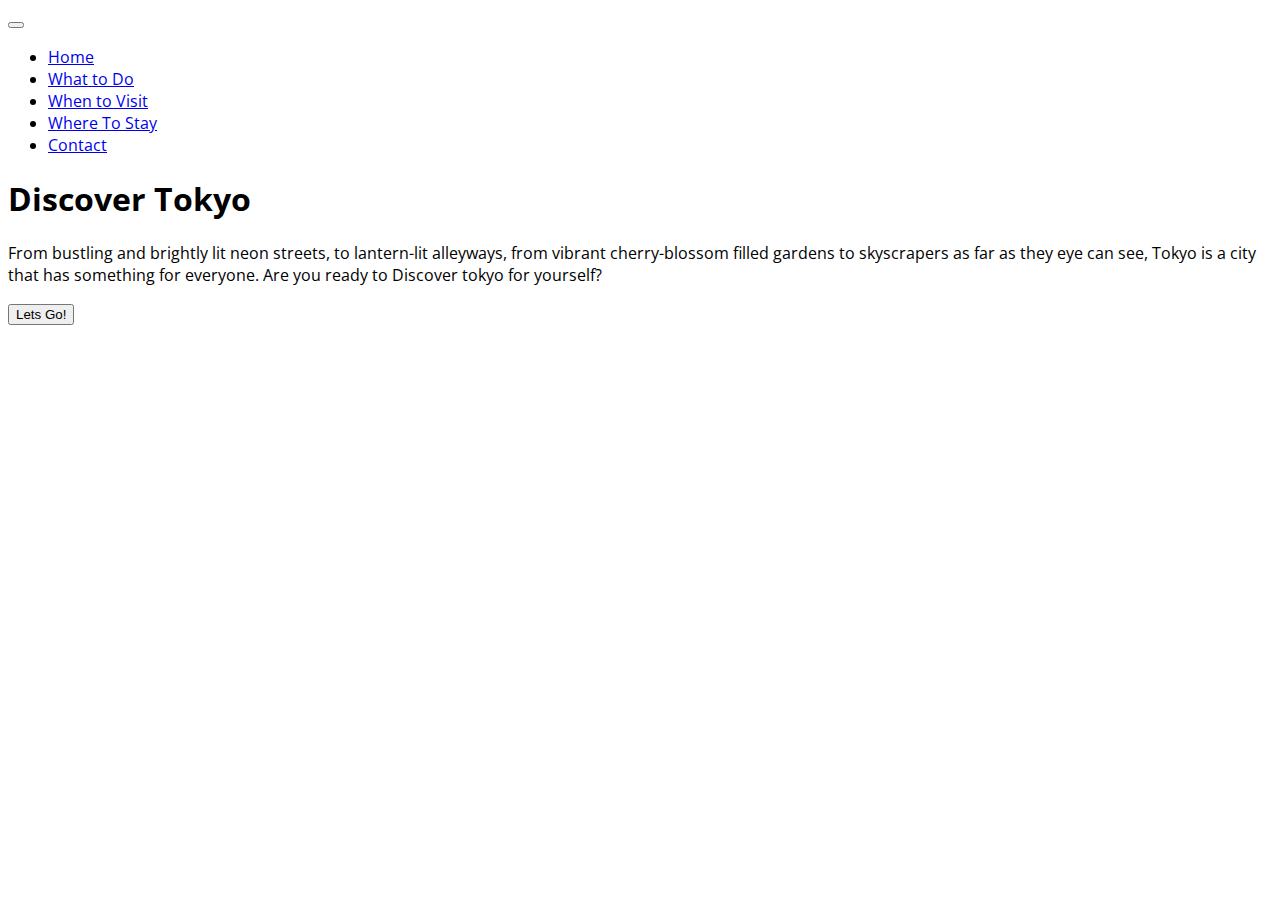
==== index.html @ 8f1476c4 "Add hero text box and button to main image section" ====
<!DOCTYPE html>
<html lang="en">
<head>
    <meta charset="UTF-8">
    <meta name="viewport" content="width=device-width, initial-scale=1.0">
    <link href="https://cdn.jsdelivr.net/npm/bootstrap@5.0.0-beta1/dist/css/bootstrap.min.css" rel="stylesheet" integrity="sha384-giJF6kkoqNQ00vy+HMDP7azOuL0xtbfIcaT9wjKHr8RbDVddVHyTfAAsrekwKmP1" crossorigin="anonymous">
    <link rel="stylesheet" href="assets/css/style.css">
    <script src="assets/js/main.js"></script>
    <title>Discover Tokyo</title>
</head>
<body>
<section>
<header>
    <!-----------Navbar---------------------------------->
<nav class="navbar navbar-expand-sm navbar-light">
            <a class="navbar-brand" href="index.html"></a>
              <button class="navbar-toggler ml-auto" type="button" data-toggle="collapse" data-target="#navMenu"
                  aria-controls="navbarNavDropdown" aria-expanded="false" aria-label="Toggle navigation">
                   <span class="navbar-toggler-icon"></span>
                 </button>
            <div class="collapse navbar-collapse" id="navMenu">
                <ul class="navbar-nav mr-auto">
                    <li class="nav-item">
                        <a href="#" class="nav-link">Home</a>
                    </li>
                    <li class="nav-item">
                        <a href="#" class="nav-link">What to Do</a>
                    </li>
                    <li class="nav-item">
                        <a href="#" class="nav-link">When to Visit</a>
                    </li>
                    <li class="nav-item">
                        <a href="#" class="nav-link">Where To Stay</a>
                    </li>
                    <li class="nav-item">
                        <a href="#" class="nav-link">Contact</a>
                    </li>
                </ul>
            </div>
        </nav>
</header>
</section>

<!-----------------------Hero image and main section---------->
<section>
    <div class="container-fluid hero-image">
        <div class="hero-text">
            <h1 class="hero-hdr">Discover Tokyo</h1>
            <p class="hero-par">From bustling and brightly lit neon streets, to lantern-lit alleyways, from vibrant cherry-blossom filled gardens
                to skyscrapers as far as they eye can see, Tokyo is a city that has something for everyone. Are you ready to Discover
                tokyo for yourself? 
            </p>
            <button class="btn btn-primary">Lets Go!</button>
        </div>
    </div>
</section>

<!----------------------------When to Visit and -->















<script src="https://cdn.jsdelivr.net/npm/bootstrap@5.0.0-beta1/dist/js/bootstrap.bundle.min.js" integrity="sha384-ygbV9kiqUc6oa4msXn9868pTtWMgiQaeYH7/t7LECLbyPA2x65Kgf80OJFdroafW" crossorigin="anonymous"></script>  
</body>
</html>
---- assets/css/style.css ----
@import url('https://fonts.googleapis.com/css2?family=Kalam&display=swap');

@import url('https://fonts.googleapis.com/css2?family=Kalam&family=Open+Sans:wght@300;400&display=swap');

body {
    font-family: 'Open Sans',sans-serif;
}
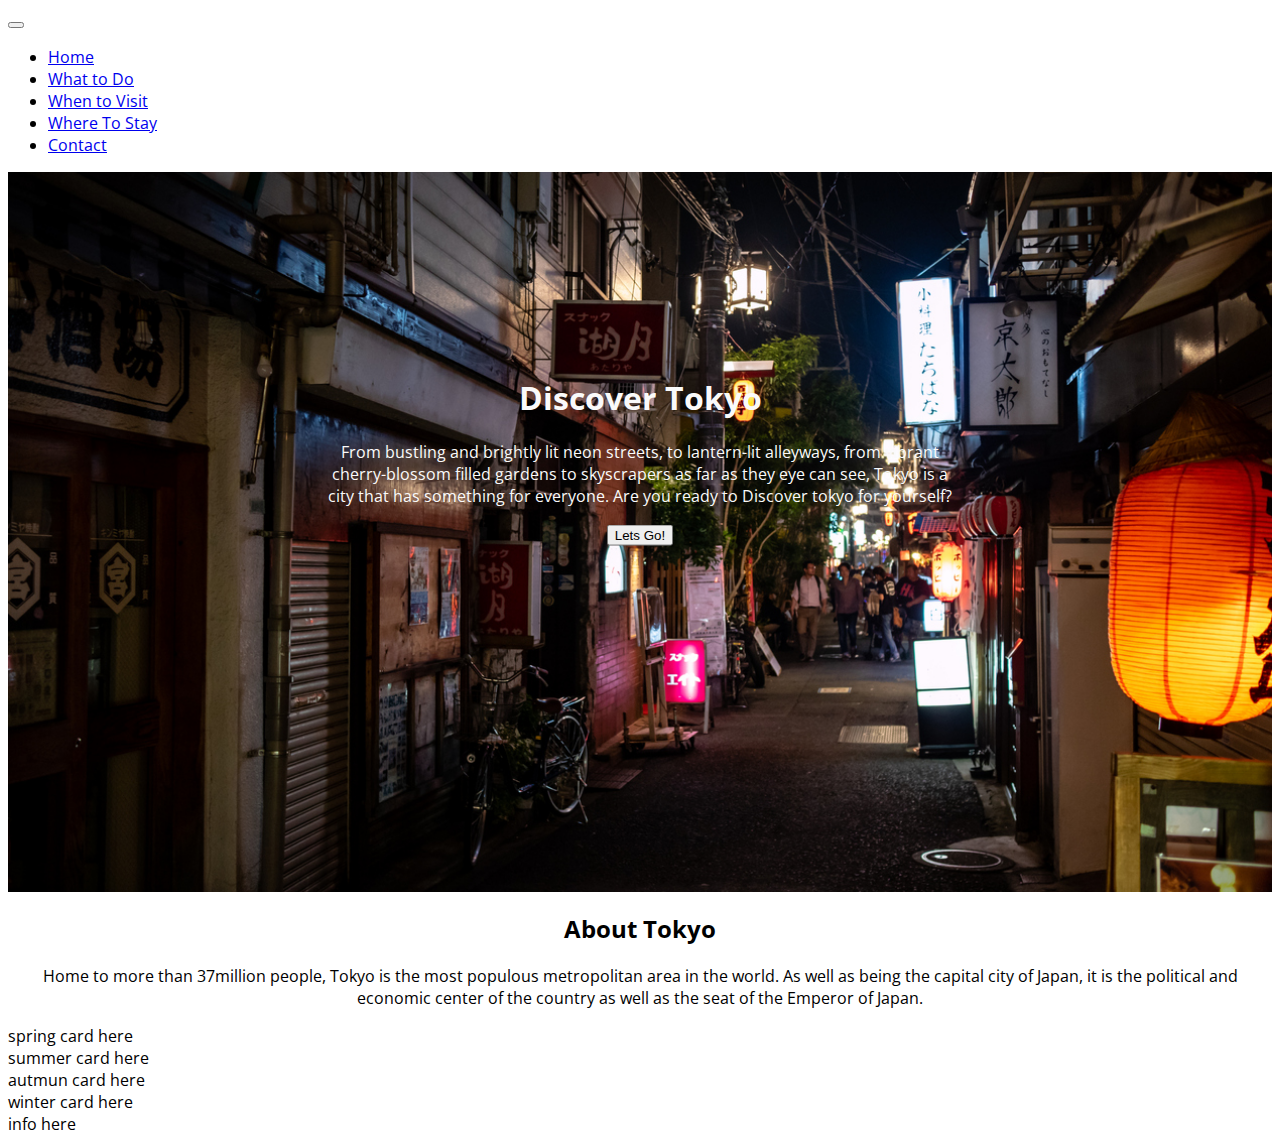
==== commit 91ac026d: "Add boilerplate for Seasons section" ====
--- a/index.html
+++ b/index.html
@@ -55,7 +55,48 @@
     </div>
 </section>
 
-<!----------------------------When to Visit and -->
+<section>
+    <div class="container-fluid about-text">
+        <h2> About Tokyo </h2>
+        <p> Home to more than 37million people, Tokyo is the most populous metropolitan area in the world. As well as being the capital city of
+            Japan, it is the political and economic center of the country as well as the seat of the Emperor of Japan.
+        </p>
+    </div>
+</section>
+
+<!----------------------------When to Visit and What to see Section -->
+
+<section id="seasons">
+    <div class="container-fluid">
+        <div class="row">
+            <div class="col-sm-3">
+                spring card here
+            </div>
+             <div class="col-sm-3">
+                 summer card here
+             </div>
+              <div class="col-sm-3">
+                  autmun card here
+              </div>
+              <div class="col-sm-3">
+                  winter card here
+              </div>
+        </div>
+    </div>
+</section>
+
+<!---------------------------Google Maps section------------------->
+
+<section>
+    <div class="container-fluid">
+        <div class="col-sm-6">
+            <div id="map"></div>
+        </div>
+         <div class="col-sm-6">
+             info here
+         </div>        
+    </div>
+</section>
 
 
 
--- a/assets/css/style.css
+++ b/assets/css/style.css
@@ -6,3 +6,26 @@
     font-family: 'Open Sans',sans-serif;
 }
 
+.hero-image {
+    background: url("../images/tokyostreet.jpg");
+    height: 80vh;
+    width: 100%;
+    background-size: cover;
+    background-repeat: no-repeat;
+    background-position: center;
+}
+
+.hero-text {
+    text-align: center;
+    position: absolute;
+    top: 50%;
+    left: 50%;
+    text-align: center;
+    transform: translate(-50%, -50%);
+    color: #fafafa;
+}
+
+.about-text {
+    text-align: center;
+}
+
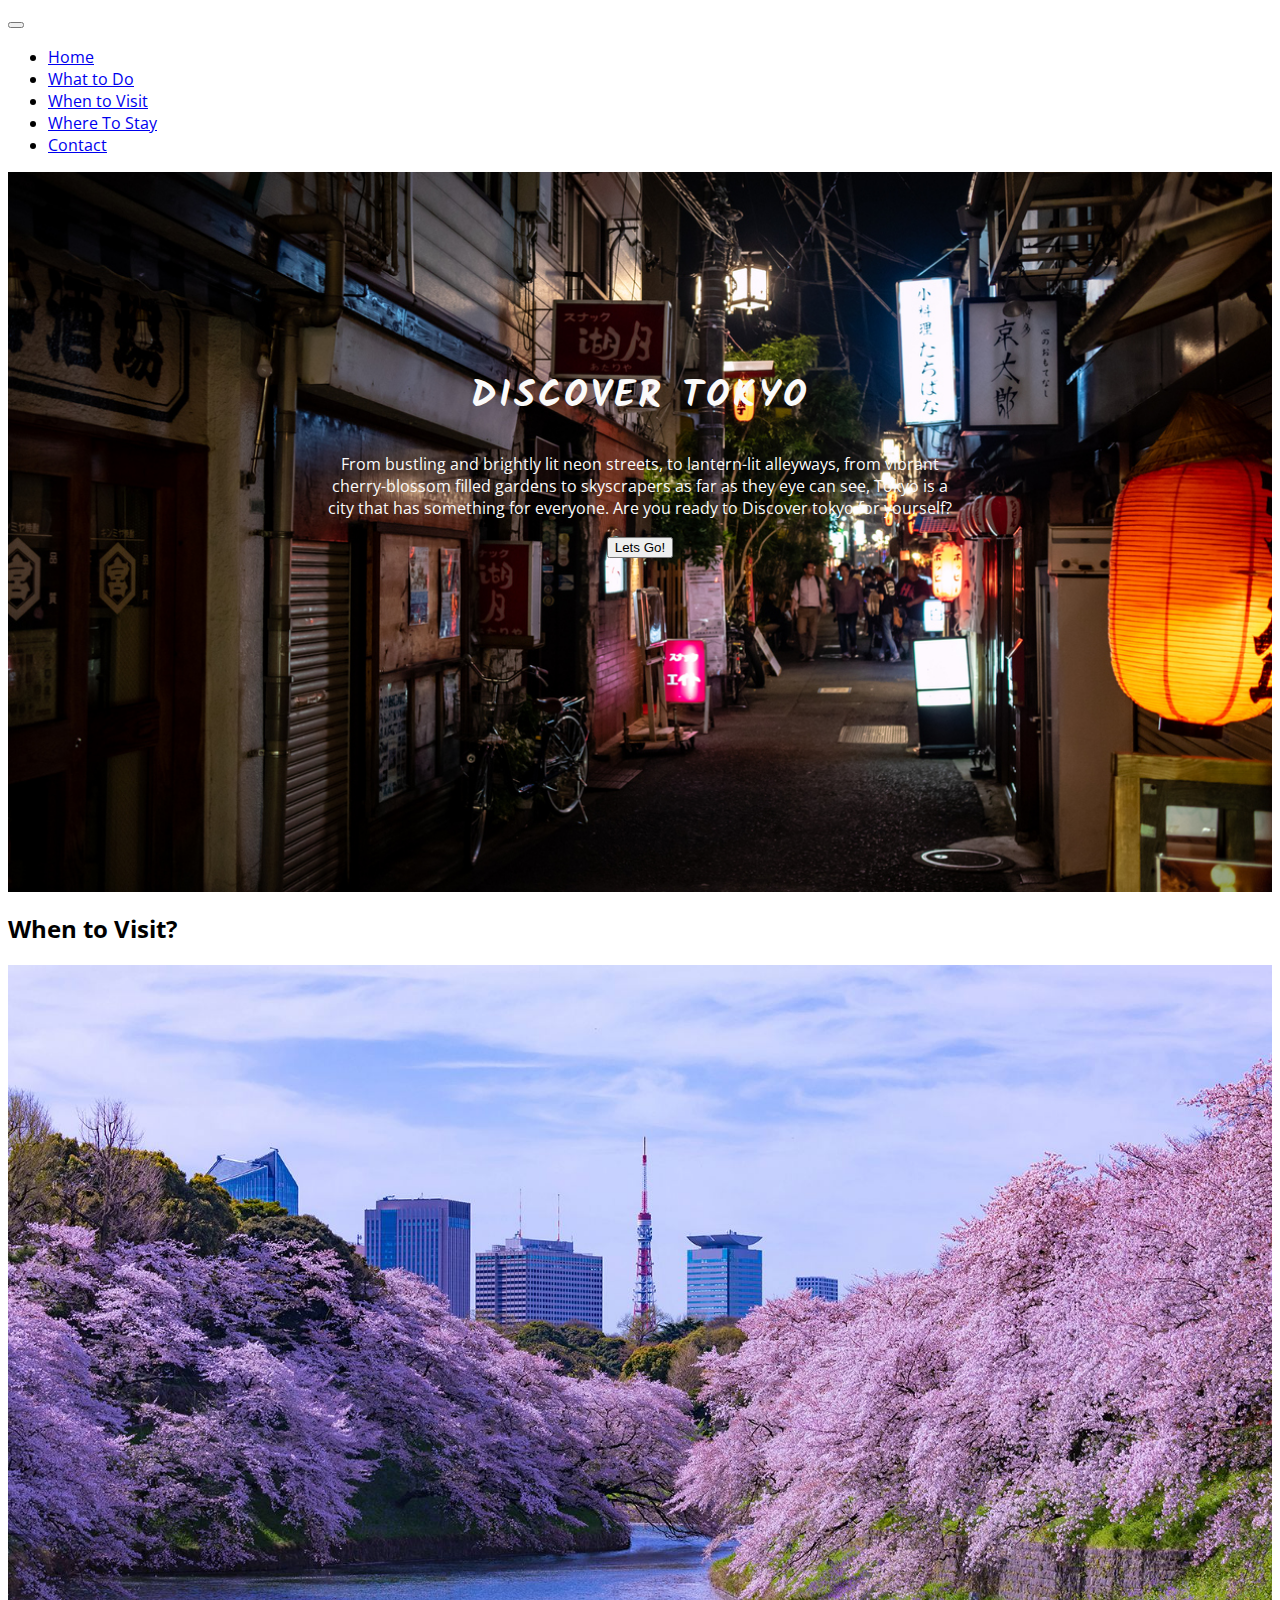
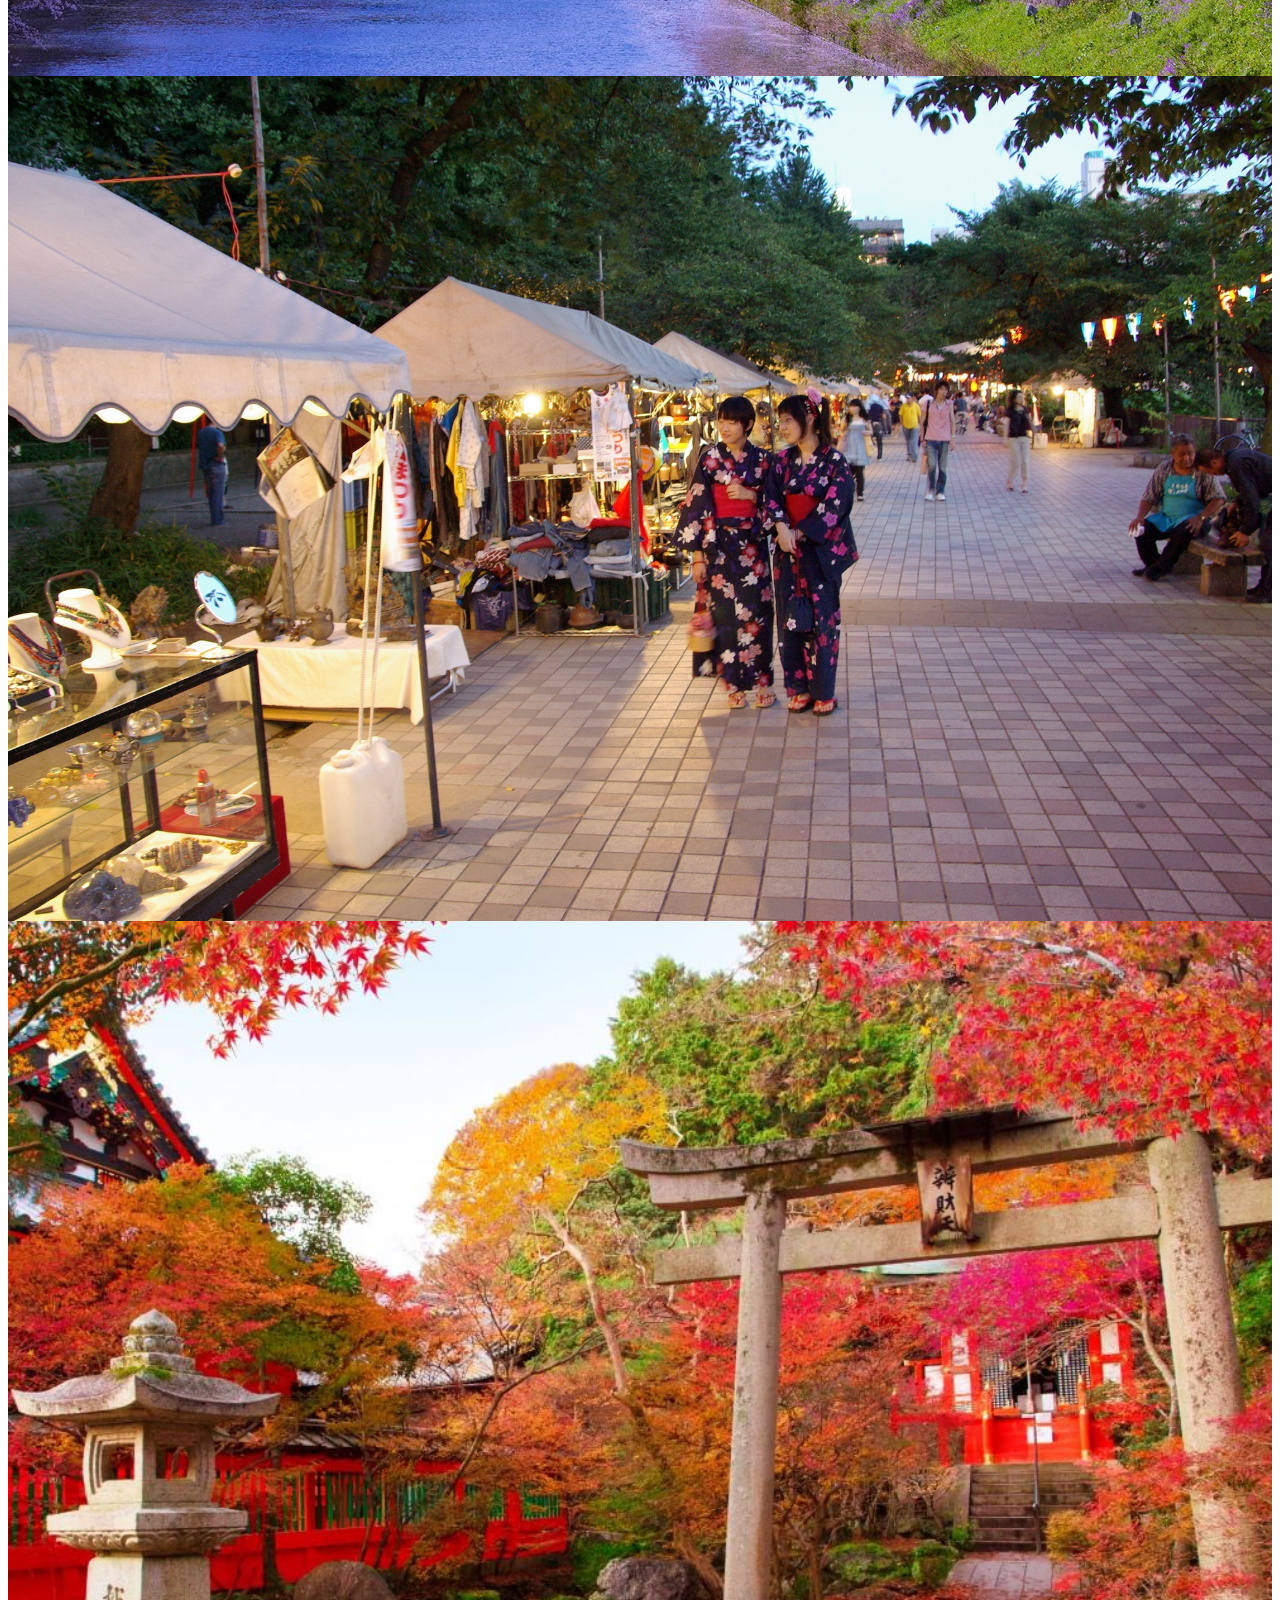
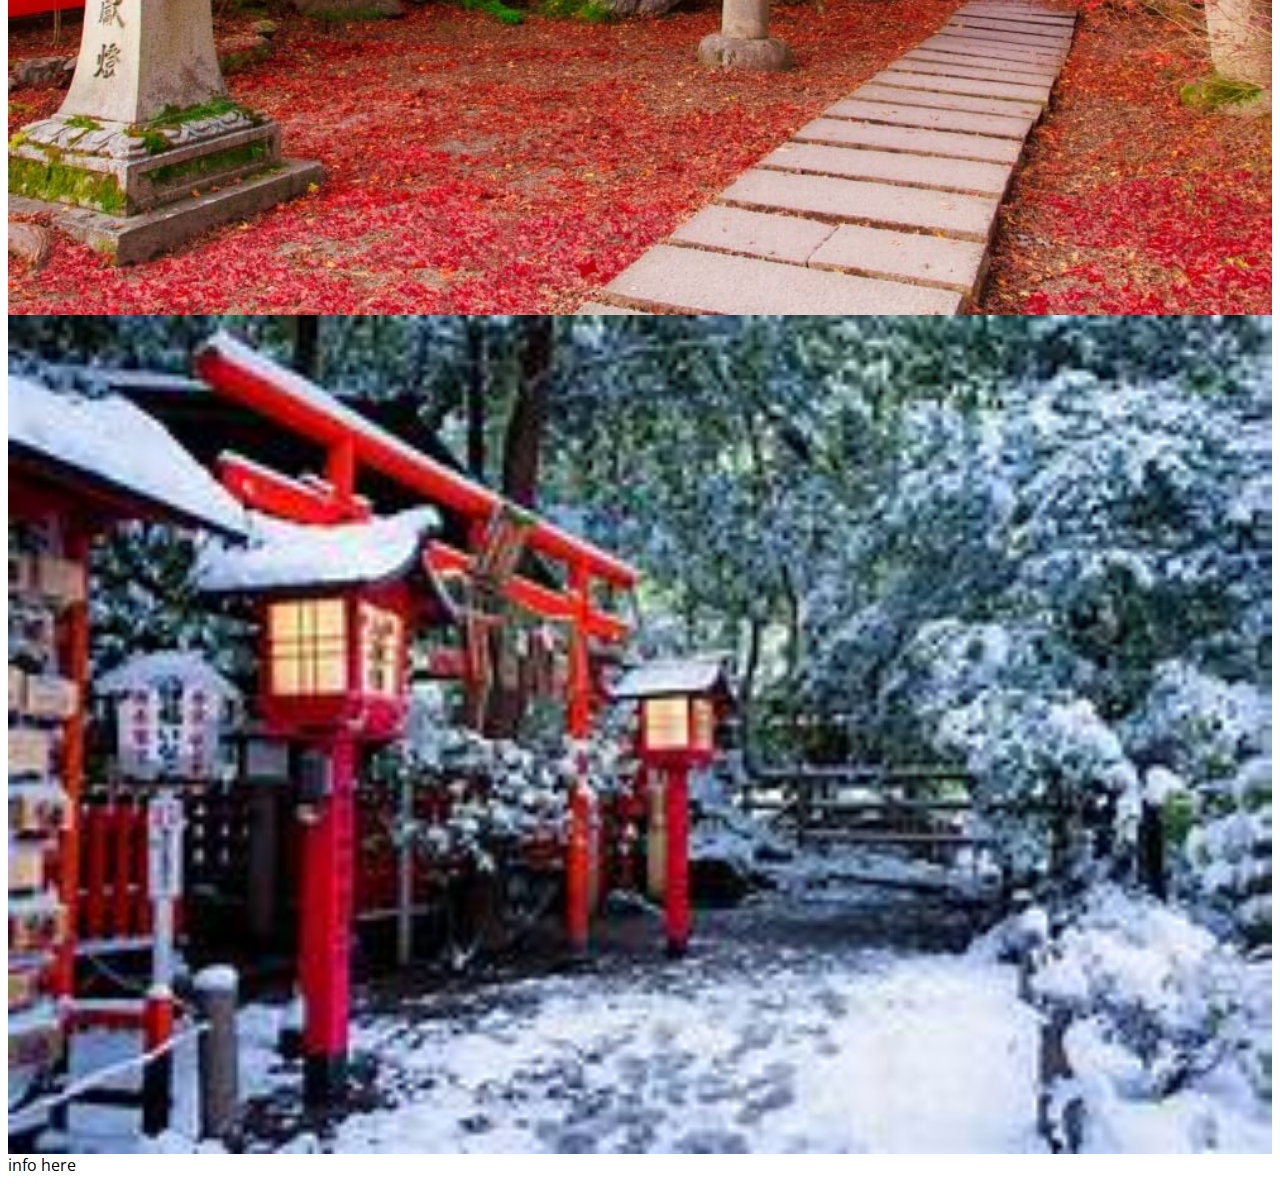
==== commit 3374a055: "Create layout of When to Visit section using Bootstrap Grid and add an image card to each column" ====
--- a/index.html
+++ b/index.html
@@ -4,6 +4,7 @@
     <meta charset="UTF-8">
     <meta name="viewport" content="width=device-width, initial-scale=1.0">
     <link href="https://cdn.jsdelivr.net/npm/bootstrap@5.0.0-beta1/dist/css/bootstrap.min.css" rel="stylesheet" integrity="sha384-giJF6kkoqNQ00vy+HMDP7azOuL0xtbfIcaT9wjKHr8RbDVddVHyTfAAsrekwKmP1" crossorigin="anonymous">
+    <script src="https://code.jquery.com/jquery-3.5.1.js" integrity="sha256-QWo7LDvxbWT2tbbQ97B53yJnYU3WhH/C8ycbRAkjPDc=" crossorigin="anonymous"></script>
     <link rel="stylesheet" href="assets/css/style.css">
     <script src="assets/js/main.js"></script>
     <title>Discover Tokyo</title>
@@ -54,33 +55,45 @@
         </div>
     </div>
 </section>
-
+<!----------------------------------------------------------------
 <section>
     <div class="container-fluid about-text">
-        <h2> About Tokyo </h2>
+        <h2 class="hero-hdr"> About Tokyo </h2>
         <p> Home to more than 37million people, Tokyo is the most populous metropolitan area in the world. As well as being the capital city of
             Japan, it is the political and economic center of the country as well as the seat of the Emperor of Japan.
         </p>
     </div>
 </section>
+---------------------------->
 
 <!----------------------------When to Visit and What to see Section -->
 
 <section id="seasons">
+    <div class="container">
+        <h2> When to Visit? </h2>
+    </div>
     <div class="container-fluid">
         <div class="row">
             <div class="col-sm-3">
-                spring card here
+                <div class="img-box">
+                    <img src="assets/images/cherry-blossoms.jpg" alt="spring" class="img-fluid img-card">
+                </div>
             </div>
-             <div class="col-sm-3">
-                 summer card here
-             </div>
-              <div class="col-sm-3">
-                  autmun card here
-              </div>
-              <div class="col-sm-3">
-                  winter card here
-              </div>
+            <div class="col-sm-3">
+                <div class="img-box">
+                    <img src="assets/images/ueno-summer.jpg" alt="summer" class="img-fluid img-card">
+                </div>
+            </div>
+            <div class="col-sm-3">
+                <div class="img-box">
+                    <img src="assets/images/autumn-tokyo.jpg" alt="autumn" class="img-fluid img-card">
+                </div>
+            </div>
+            <div class="col-sm-3">
+                <div class="img-box">
+                    <img src="assets/images/winter-jp.jpg" alt="autumn" class="img-fluid img-card">
+                </div>
+            </div>
         </div>
     </div>
 </section>
--- a/assets/css/style.css
+++ b/assets/css/style.css
@@ -5,6 +5,8 @@
 body {
     font-family: 'Open Sans',sans-serif;
 }
+
+/*-----------------------------Main page section---*/
 
 .hero-image {
     background: url("../images/tokyostreet.jpg");
@@ -29,3 +31,25 @@
     text-align: center;
 }
 
+.hero-hdr {
+    font-family: 'Kalam',sans-serif;
+    font-size: 38px;
+    letter-spacing: 3px;
+    text-transform: uppercase;
+}
+
+/*-----------------------------Seasons card section---*/
+
+.img-box {
+    box-sizing: border-box;
+    height: 100%;
+    width: 100%;
+}
+
+.img-card {
+    height: 100%;
+    width: 100%;
+    object-fit: cover;
+    display: block;
+    float: left;
+}
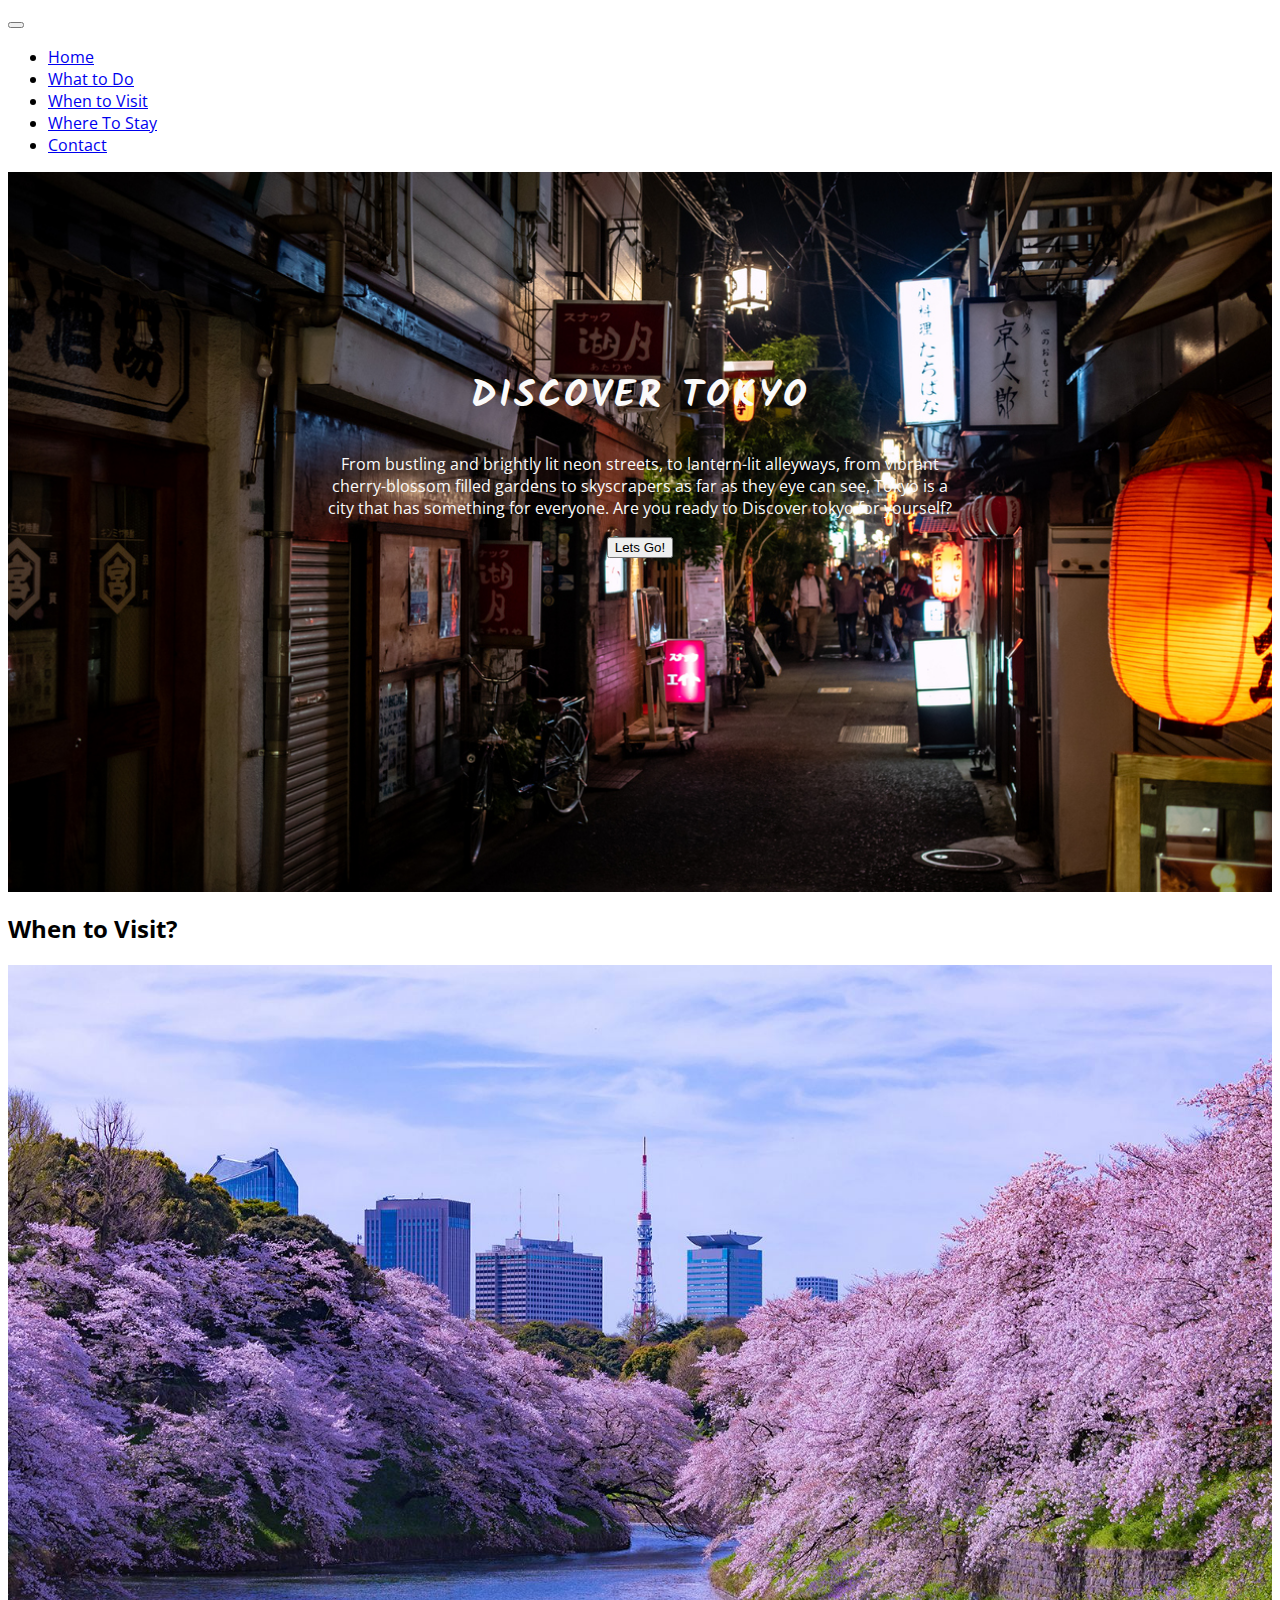
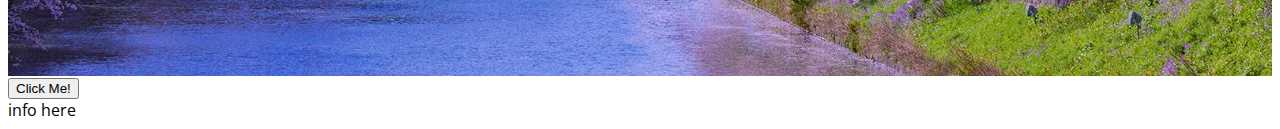
==== commit 03067f3b: "Add button to image card and create toggle function in main.js" ====
--- a/index.html
+++ b/index.html
@@ -77,8 +77,15 @@
             <div class="col-sm-3">
                 <div class="img-box">
                     <img src="assets/images/cherry-blossoms.jpg" alt="spring" class="img-fluid img-card">
+                    <button class="btn btn-secondary" onclick= "toggleSpring()"> Click Me!</button>
+                    <div id="spring-text-box">
+                        <p> Text box about spring in Tokyo </p>
+                    </div>
+                    </div>
+                </div>
                 </div>
             </div>
+            <!--------------------------------------------------
             <div class="col-sm-3">
                 <div class="img-box">
                     <img src="assets/images/ueno-summer.jpg" alt="summer" class="img-fluid img-card">
@@ -93,9 +100,9 @@
                 <div class="img-box">
                     <img src="assets/images/winter-jp.jpg" alt="autumn" class="img-fluid img-card">
                 </div>
-            </div>
-        </div>
-    </div>
+                ------------------->
+          <!-------- </div>
+        </div> ---->
 </section>
 
 <!---------------------------Google Maps section------------------->
--- a/assets/css/style.css
+++ b/assets/css/style.css
@@ -41,7 +41,6 @@
 /*-----------------------------Seasons card section---*/
 
 .img-box {
-    box-sizing: border-box;
     height: 100%;
     width: 100%;
 }
@@ -53,3 +52,7 @@
     display: block;
     float: left;
 }
+
+#spring-text-box {
+    display: none;
+}
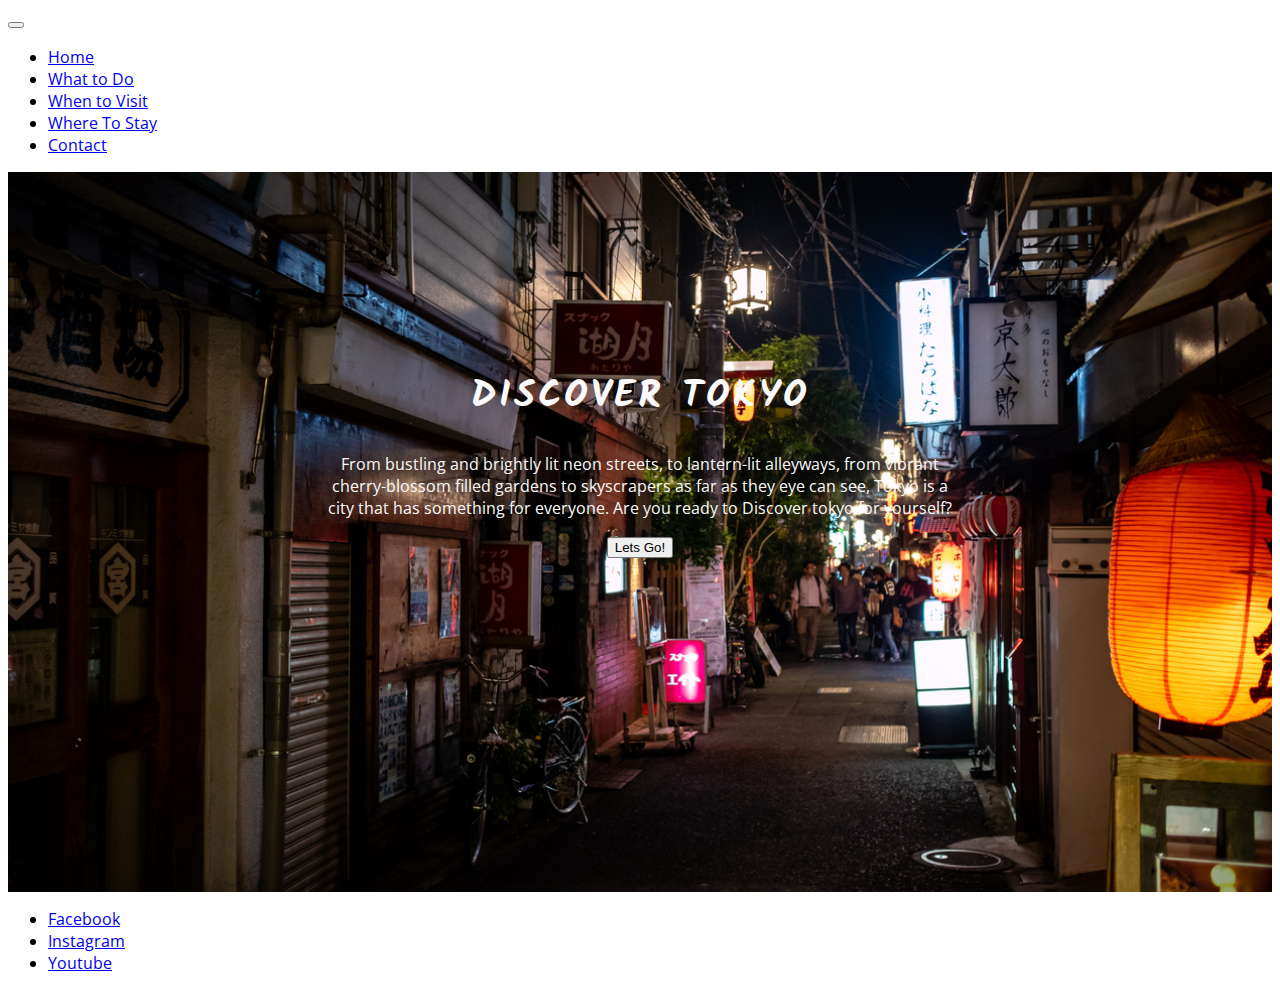
==== commit 4148e081: "Add footer containing social media links to index.html" ====
--- a/index.html
+++ b/index.html
@@ -69,55 +69,30 @@
 <!----------------------------When to Visit and What to see Section -->
 
 <section id="seasons">
-    <div class="container">
-        <h2> When to Visit? </h2>
-    </div>
-    <div class="container-fluid">
-        <div class="row">
-            <div class="col-sm-3">
-                <div class="img-box">
-                    <img src="assets/images/cherry-blossoms.jpg" alt="spring" class="img-fluid img-card">
-                    <button class="btn btn-secondary" onclick= "toggleSpring()"> Click Me!</button>
-                    <div id="spring-text-box">
-                        <p> Text box about spring in Tokyo </p>
-                    </div>
-                    </div>
-                </div>
-                </div>
-            </div>
-            <!--------------------------------------------------
-            <div class="col-sm-3">
-                <div class="img-box">
-                    <img src="assets/images/ueno-summer.jpg" alt="summer" class="img-fluid img-card">
-                </div>
-            </div>
-            <div class="col-sm-3">
-                <div class="img-box">
-                    <img src="assets/images/autumn-tokyo.jpg" alt="autumn" class="img-fluid img-card">
-                </div>
-            </div>
-            <div class="col-sm-3">
-                <div class="img-box">
-                    <img src="assets/images/winter-jp.jpg" alt="autumn" class="img-fluid img-card">
-                </div>
-                ------------------->
-          <!-------- </div>
-        </div> ---->
+
 </section>
 
-<!---------------------------Google Maps section------------------->
-
-<section>
-    <div class="container-fluid">
-        <div class="col-sm-6">
-            <div id="map"></div>
-        </div>
-         <div class="col-sm-6">
-             info here
-         </div>        
-    </div>
+<section class="footer">
+<footer>
+    <ul>
+        <li>
+            <a href="http//:www.facebook.com" target="_blank"><i class="fas fa-facebook" aria-hidden="true"></i>
+             <span class="sr-only">Facebook</span>
+            </a>
+        </li>
+        <li>
+            <a href="http//:www.instagram.com" target="_blank"><i class="fas fa-instagram" aria-hidden="true"></i>
+             <span class="sr-only">Instagram</span>
+            </a>
+        </li>
+        <li>
+            <a href="http//:www.youtube.com" target="_blank"><i class="fas fa-youtube" aria-hidden="true"></i>
+             <span class="sr-only">Youtube</span>
+            </a>
+        </li>
+    </ul>
+</footer>
 </section>
-
 
 
 
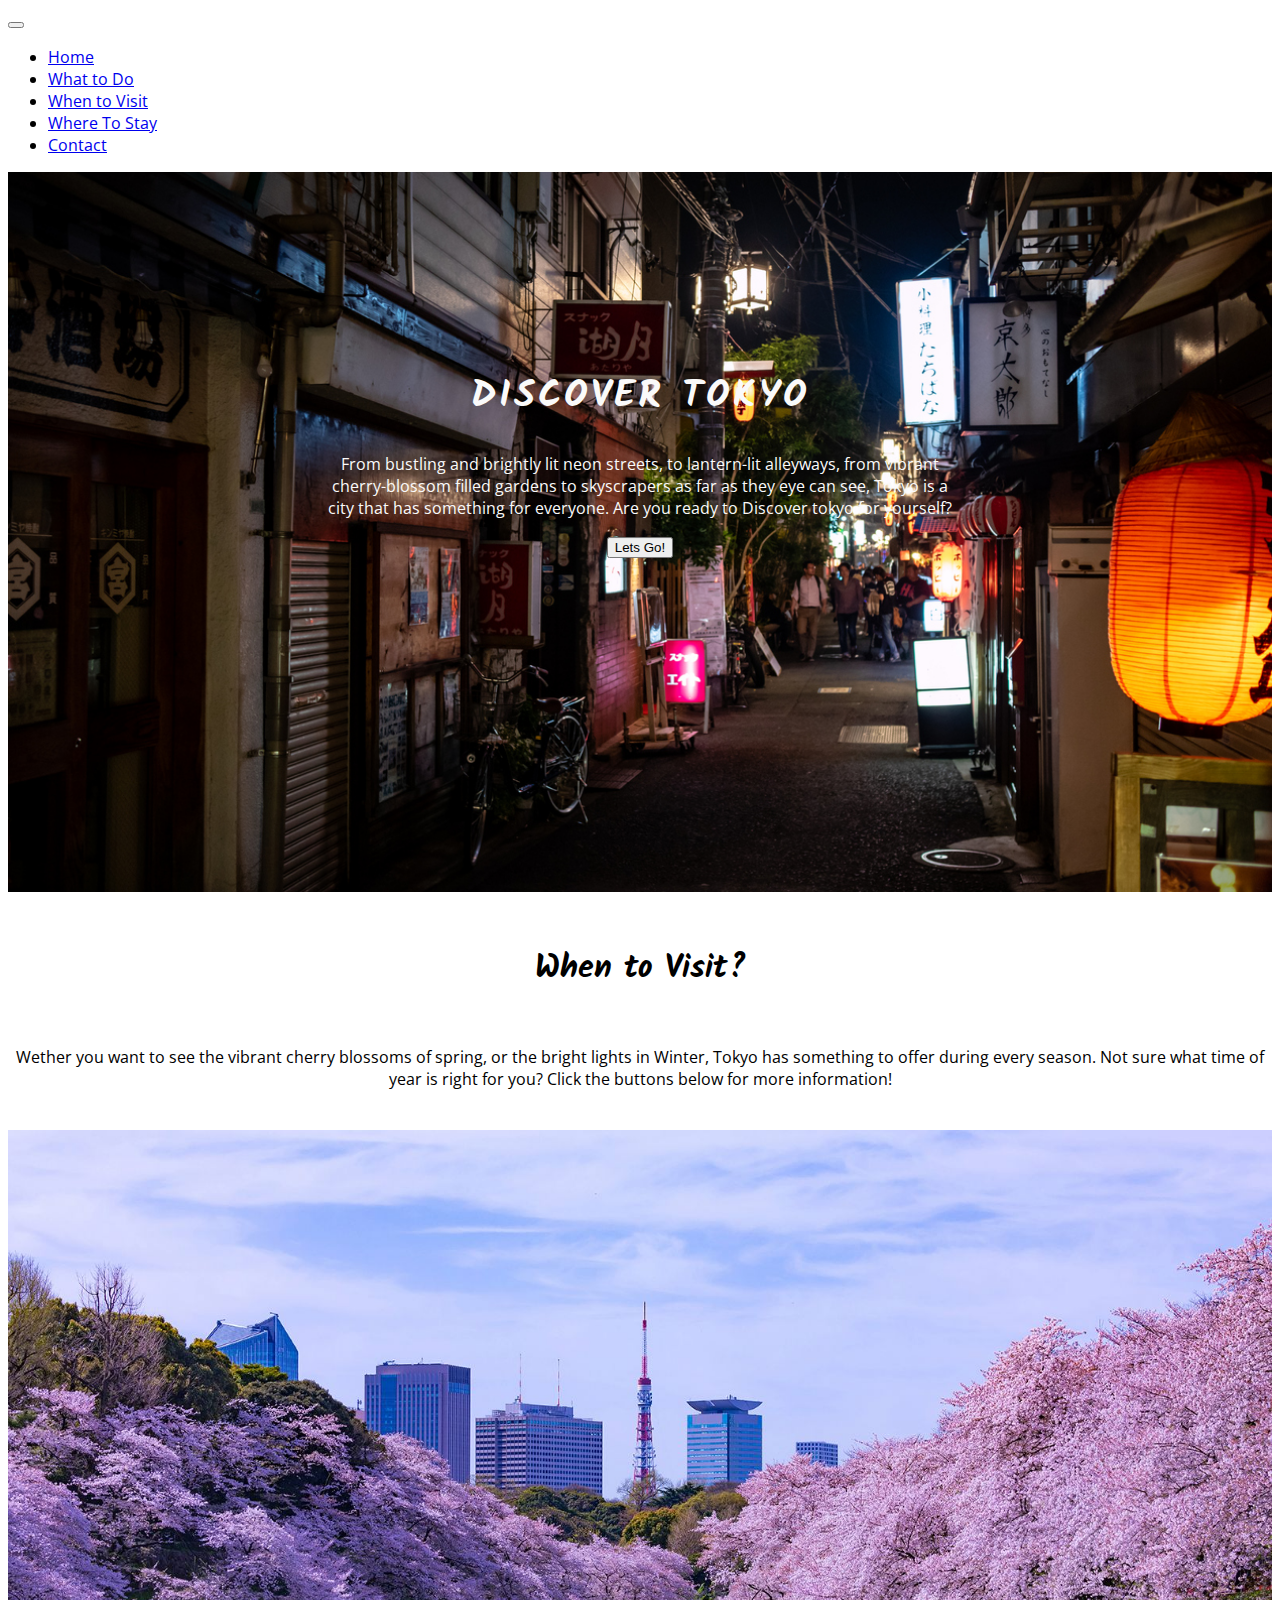
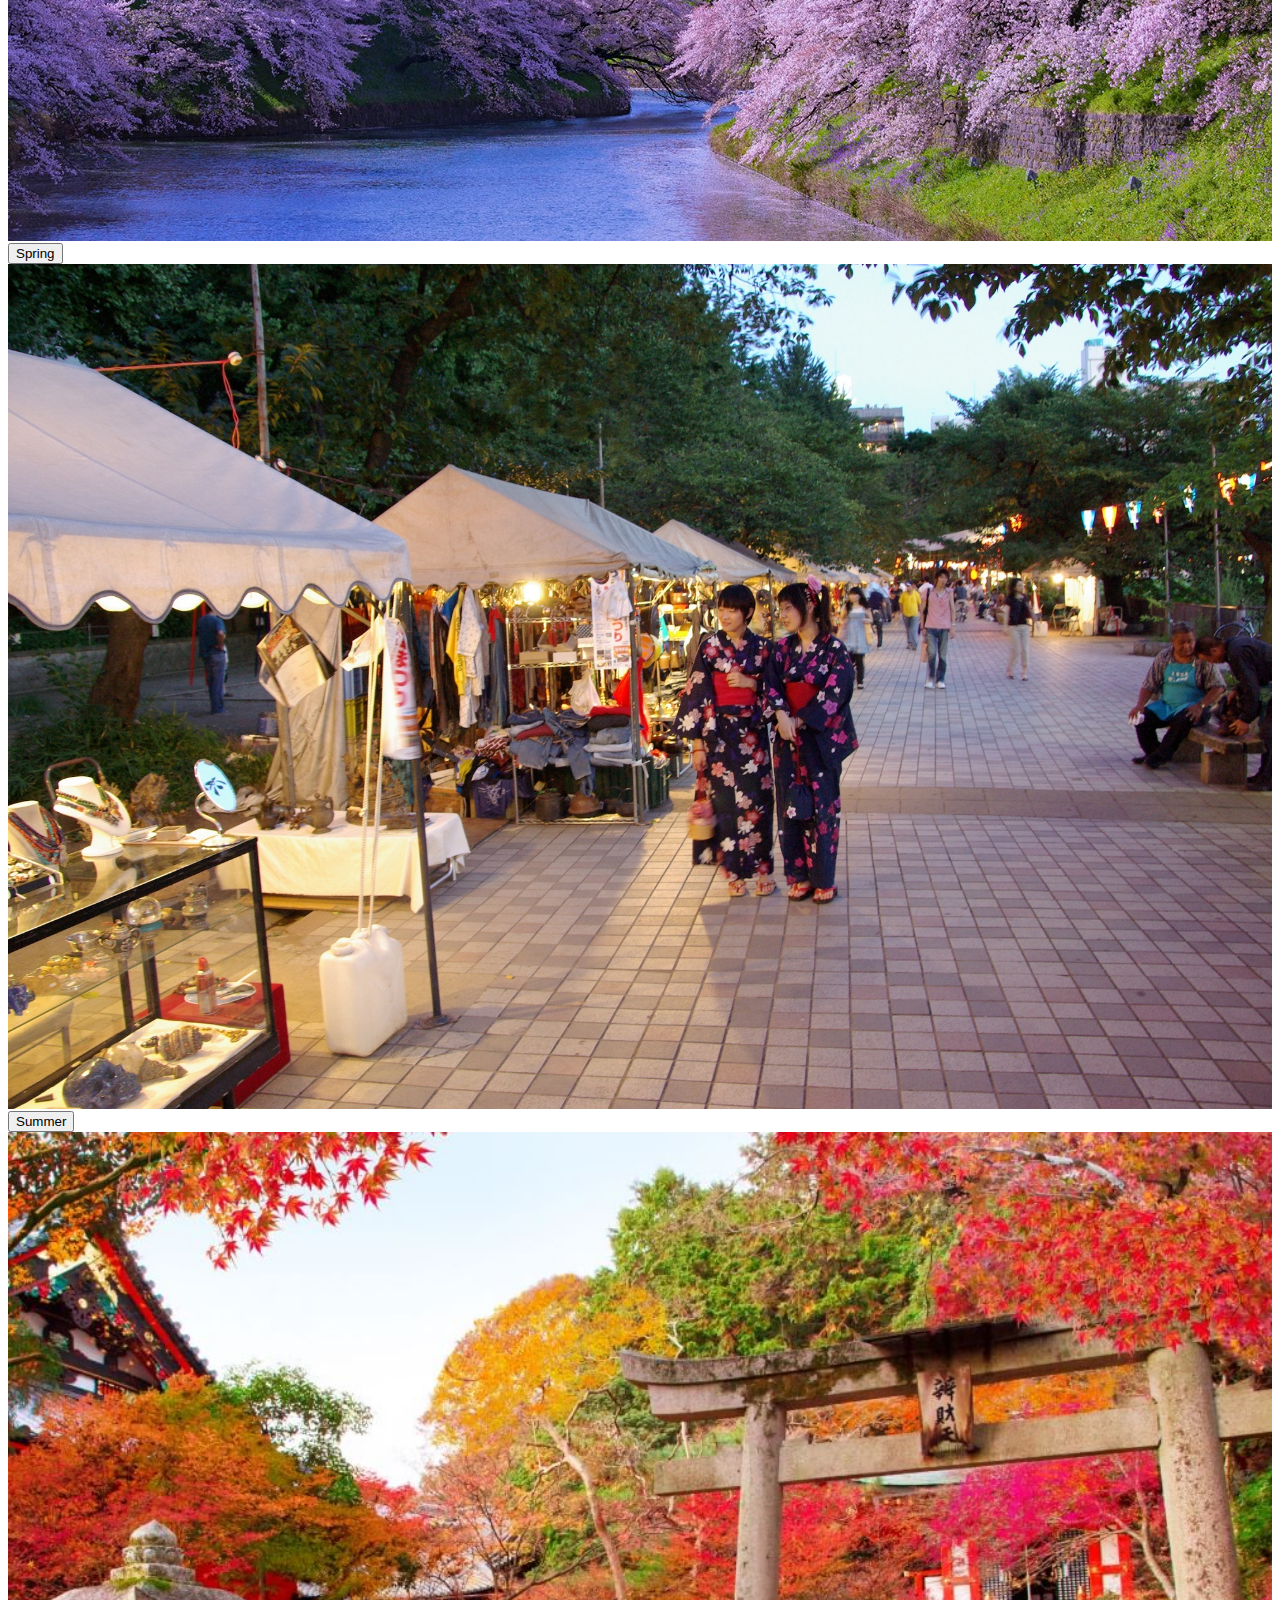
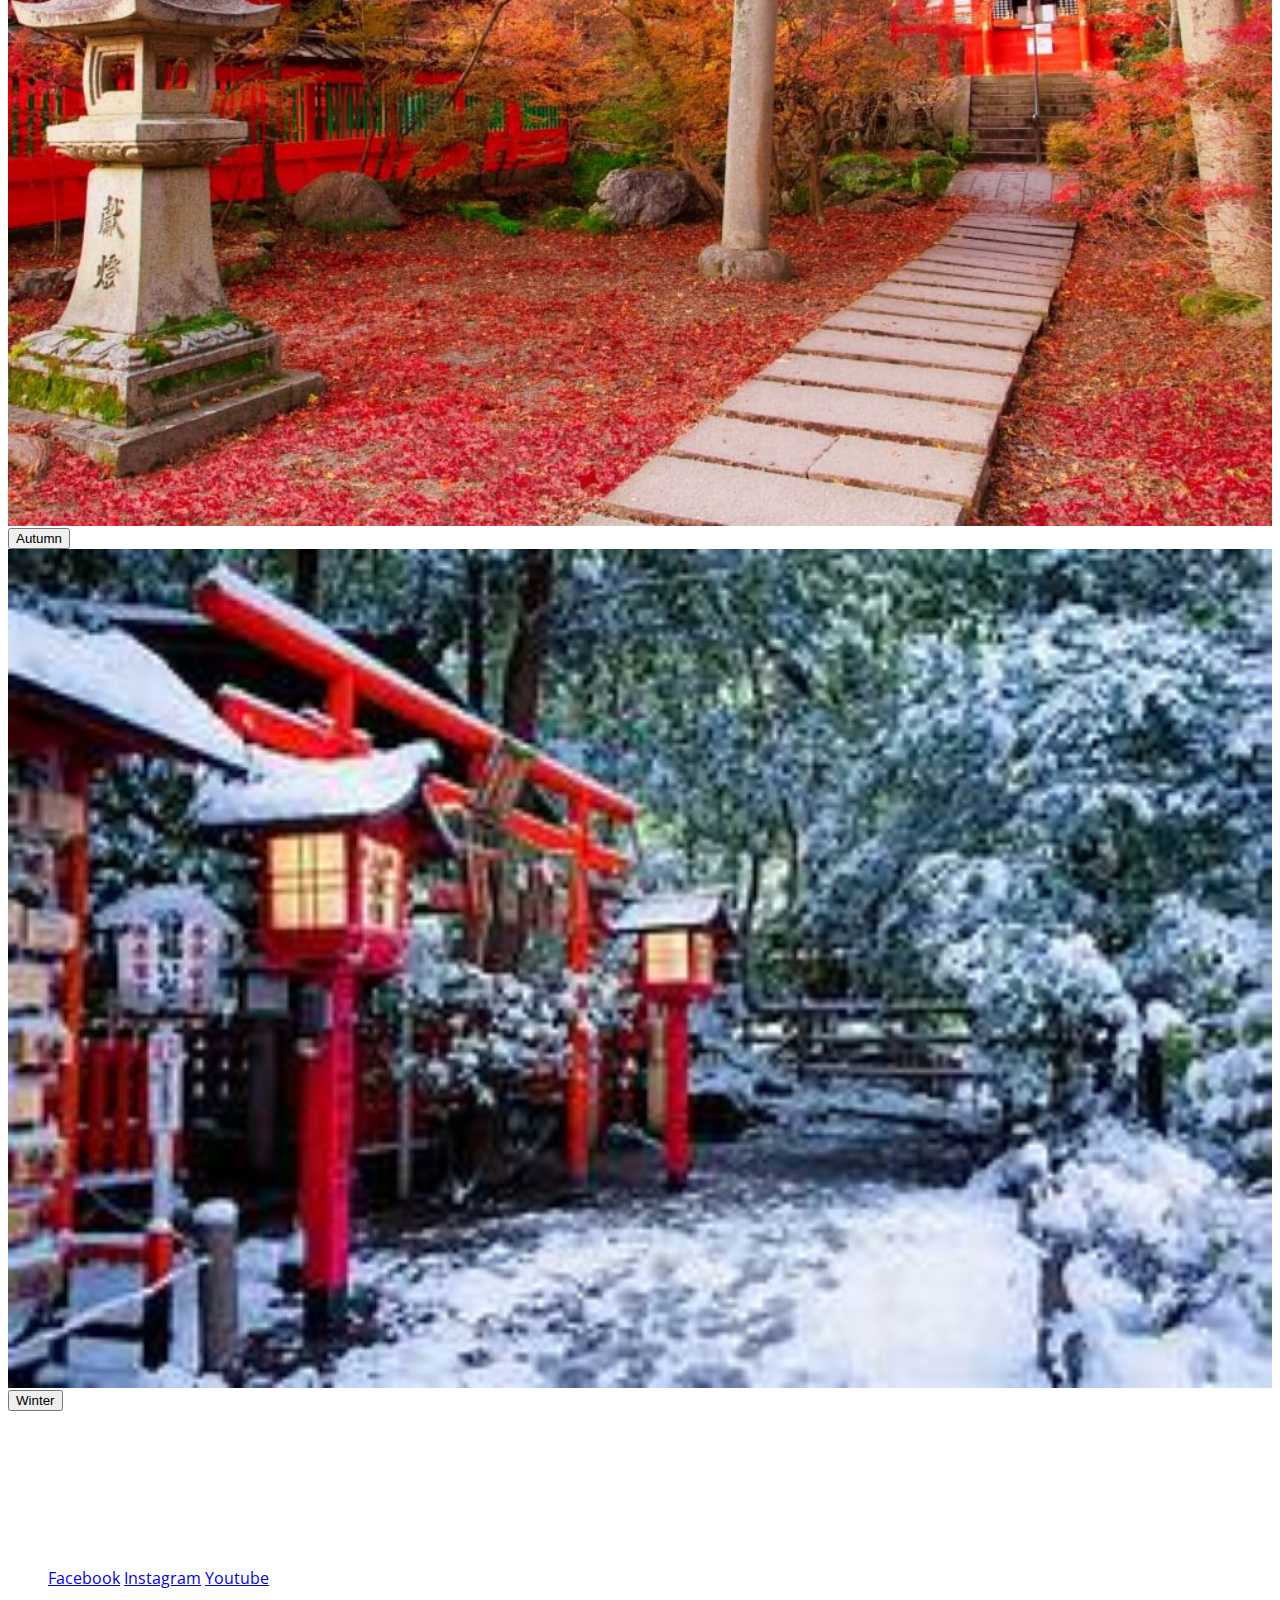
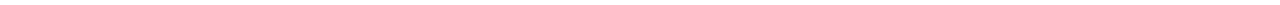
==== commit c368216b: "Style footer to display horizontally. Complete season section layout" ====
--- a/index.html
+++ b/index.html
@@ -3,7 +3,7 @@
 <head>
     <meta charset="UTF-8">
     <meta name="viewport" content="width=device-width, initial-scale=1.0">
-    <link href="https://cdn.jsdelivr.net/npm/bootstrap@5.0.0-beta1/dist/css/bootstrap.min.css" rel="stylesheet" integrity="sha384-giJF6kkoqNQ00vy+HMDP7azOuL0xtbfIcaT9wjKHr8RbDVddVHyTfAAsrekwKmP1" crossorigin="anonymous">
+    <link href="https://cdn.jsdelivr.net/npm/bootstrap@5.0.0-beta2/dist/css/bootstrap.min.css" rel="stylesheet" integrity="sha384-BmbxuPwQa2lc/FVzBcNJ7UAyJxM6wuqIj61tLrc4wSX0szH/Ev+nYRRuWlolflfl" crossorigin="anonymous">
     <script src="https://code.jquery.com/jquery-3.5.1.js" integrity="sha256-QWo7LDvxbWT2tbbQ97B53yJnYU3WhH/C8ycbRAkjPDc=" crossorigin="anonymous"></script>
     <link rel="stylesheet" href="assets/css/style.css">
     <script src="assets/js/main.js"></script>
@@ -69,44 +69,85 @@
 <!----------------------------When to Visit and What to see Section -->
 
 <section id="seasons">
-
+    <div class="container">
+        <h1 class="seasons-hdg"> When to Visit? </h1>
+        <p class="seasons-par"> Wether you want to see the vibrant cherry blossoms of spring, or the bright lights in Winter, Tokyo has something to offer 
+            during every season. Not sure what time of year is right for you? Click the buttons below for more information!
+        </p>
+    </div>
+    <div class="container-fluid">
+        <div class="row no gutters">
+            <div class="col-sm-3">
+                <img src="assets/images/cherry-blossoms.jpg" alt="cherry blossoms" class="img-fluid img-card">
+                <div class="card-text-box">
+                    <button class="btn btn-info">Spring</button>
+                    <p id="spring-par">
+                        a text about springtime in tokyo will go here
+                    </p>
+                </div>
+            </div>
+            <div class="col-sm-3">
+                <img src="assets/images/ueno-summer.jpg" alt="summer" class="img-fluid img-card">
+                <div class="card-text-box">
+                    <button class="btn btn-info">Summer</button>
+                    <p id="summer-par">
+                        a text about summer in tokyo here
+                    </p>
+                </div>
+            </div>
+            <div class="col-sm-3">
+                <img src="assets/images/autumn-tokyo.jpg" alt="autumn" class="img-fluid img-card">
+                <div class="card-text-box">
+                    <button class="btn btn-info">Autumn</button>
+                    <p id="autumn-par">
+                        a text about autumn in tokyo here
+                    </p>
+                </div>
+            </div>
+            <div class="col-sm-3">
+                <img src="assets/images/winter-jp.jpg" alt="winter" class="img-fluid img-card">
+                <div class="card-text-box">
+                    <button class=" btn btn-info">Winter</button>
+                    <p id="winter-par">
+                        a text about winter in tokyo here
+                    </p>
+                </div>
+            </div>
+        </div>
+    </div>
 </section>
 
-<section class="footer">
+<section>
+    <div class="container">
+        <div id="empty-space"></div>
+    </div>
+</section>
+
 <footer>
-    <ul>
-        <li>
+<div class="container">
+    <ul class="social-links">
+        <li class="social-links">
             <a href="http//:www.facebook.com" target="_blank"><i class="fas fa-facebook" aria-hidden="true"></i>
              <span class="sr-only">Facebook</span>
             </a>
         </li>
         <li>
-            <a href="http//:www.instagram.com" target="_blank"><i class="fas fa-instagram" aria-hidden="true"></i>
+            <a href="http//:www.instagram.com" target="_blank" class="social-links"><i class="fas fa-instagram" aria-hidden="true"></i>
              <span class="sr-only">Instagram</span>
             </a>
         </li>
         <li>
-            <a href="http//:www.youtube.com" target="_blank"><i class="fas fa-youtube" aria-hidden="true"></i>
+            <a href="http//:www.youtube.com" target="_blank" class="social-links"><i class="fas fa-youtube" aria-hidden="true"></i>
              <span class="sr-only">Youtube</span>
             </a>
         </li>
     </ul>
+</div>
 </footer>
-</section>
-
-
-
-
-
-
-
-
-
-
-
-
-
-
+<script src="https://cdn.jsdelivr.net/npm/bootstrap@5.0.0-beta1/dist/js/bootstrap.bundle.min.js" integrity="sha384-ygbV9kiqUc6oa4msXn9868pTtWMgiQaeYH7/t7LECLbyPA2x65Kgf80OJFdroafW" crossorigin="anonymous"></script>
+<script src="https://code.jquery.com/jquery-3.3.1.slim.min.js" integrity="sha384-q8i/X+965DzO0rT7abK41JStQIAqVgRVzpbzo5smXKp4YfRvH+8abtTE1Pi6jizo" crossorigin="anonymous"></script>
+<script src="https://cdnjs.cloudflare.com/ajax/libs/popper.js/1.14.3/umd/popper.min.js" integrity="sha384-ZMP7rVo3mIykV+2+9J3UJ46jBk0WLaUAdn689aCwoqbBJiSnjAK/l8WvCWPIPm49" crossorigin="anonymous"></script>
+<script src="https://stackpath.bootstrapcdn.com/bootstrap/4.1.3/js/bootstrap.min.js" integrity="sha384-ChfqqxuZUCnJSK3+MXmPNIyE6ZbWh2IMqE241rYiqJxyMiZ6OW/JmZQ5stwEULTy" crossorigin="anonymous"></script>
 <script src="https://cdn.jsdelivr.net/npm/bootstrap@5.0.0-beta1/dist/js/bootstrap.bundle.min.js" integrity="sha384-ygbV9kiqUc6oa4msXn9868pTtWMgiQaeYH7/t7LECLbyPA2x65Kgf80OJFdroafW" crossorigin="anonymous"></script>  
 </body>
 </html>--- a/assets/css/style.css
+++ b/assets/css/style.css
@@ -3,8 +3,9 @@
 @import url('https://fonts.googleapis.com/css2?family=Kalam&family=Open+Sans:wght@300;400&display=swap');
 
 body {
-    font-family: 'Open Sans',sans-serif;
+  font-family: 'Open Sans',sans-serif;
 }
+
 
 /*-----------------------------Main page section---*/
 
@@ -40,6 +41,20 @@
 
 /*-----------------------------Seasons card section---*/
 
+.seasons-hdg {
+    text-align: center;
+    padding-top: 30px;
+    padding-bottom: 20px;
+    font-family: 'Kalam', sans-serif;
+}
+
+.seasons-par {
+    text-align: center;
+    margin: auto;
+    padding-bottom: 40px;
+    padding-top: 10px;
+}
+
 .img-box {
     height: 100%;
     width: 100%;
@@ -53,6 +68,35 @@
     float: left;
 }
 
-#spring-text-box {
+.card-text-box {
+    align-items: center;
+}
+
+#spring-par {
     display: none;
 }
+
+#summer-par {
+    display: none;
+}
+
+#autumn-par {
+    display: none;
+}
+
+#winter-par {
+    display: none;
+}
+
+/*------------------------Footer------*/
+
+#empty-space {
+    height: 100px;
+    width: 100%;
+    padding-top: 20px;
+    padding-bottom: 20px;
+}
+
+.social-links li {
+    display: inline-block;
+}